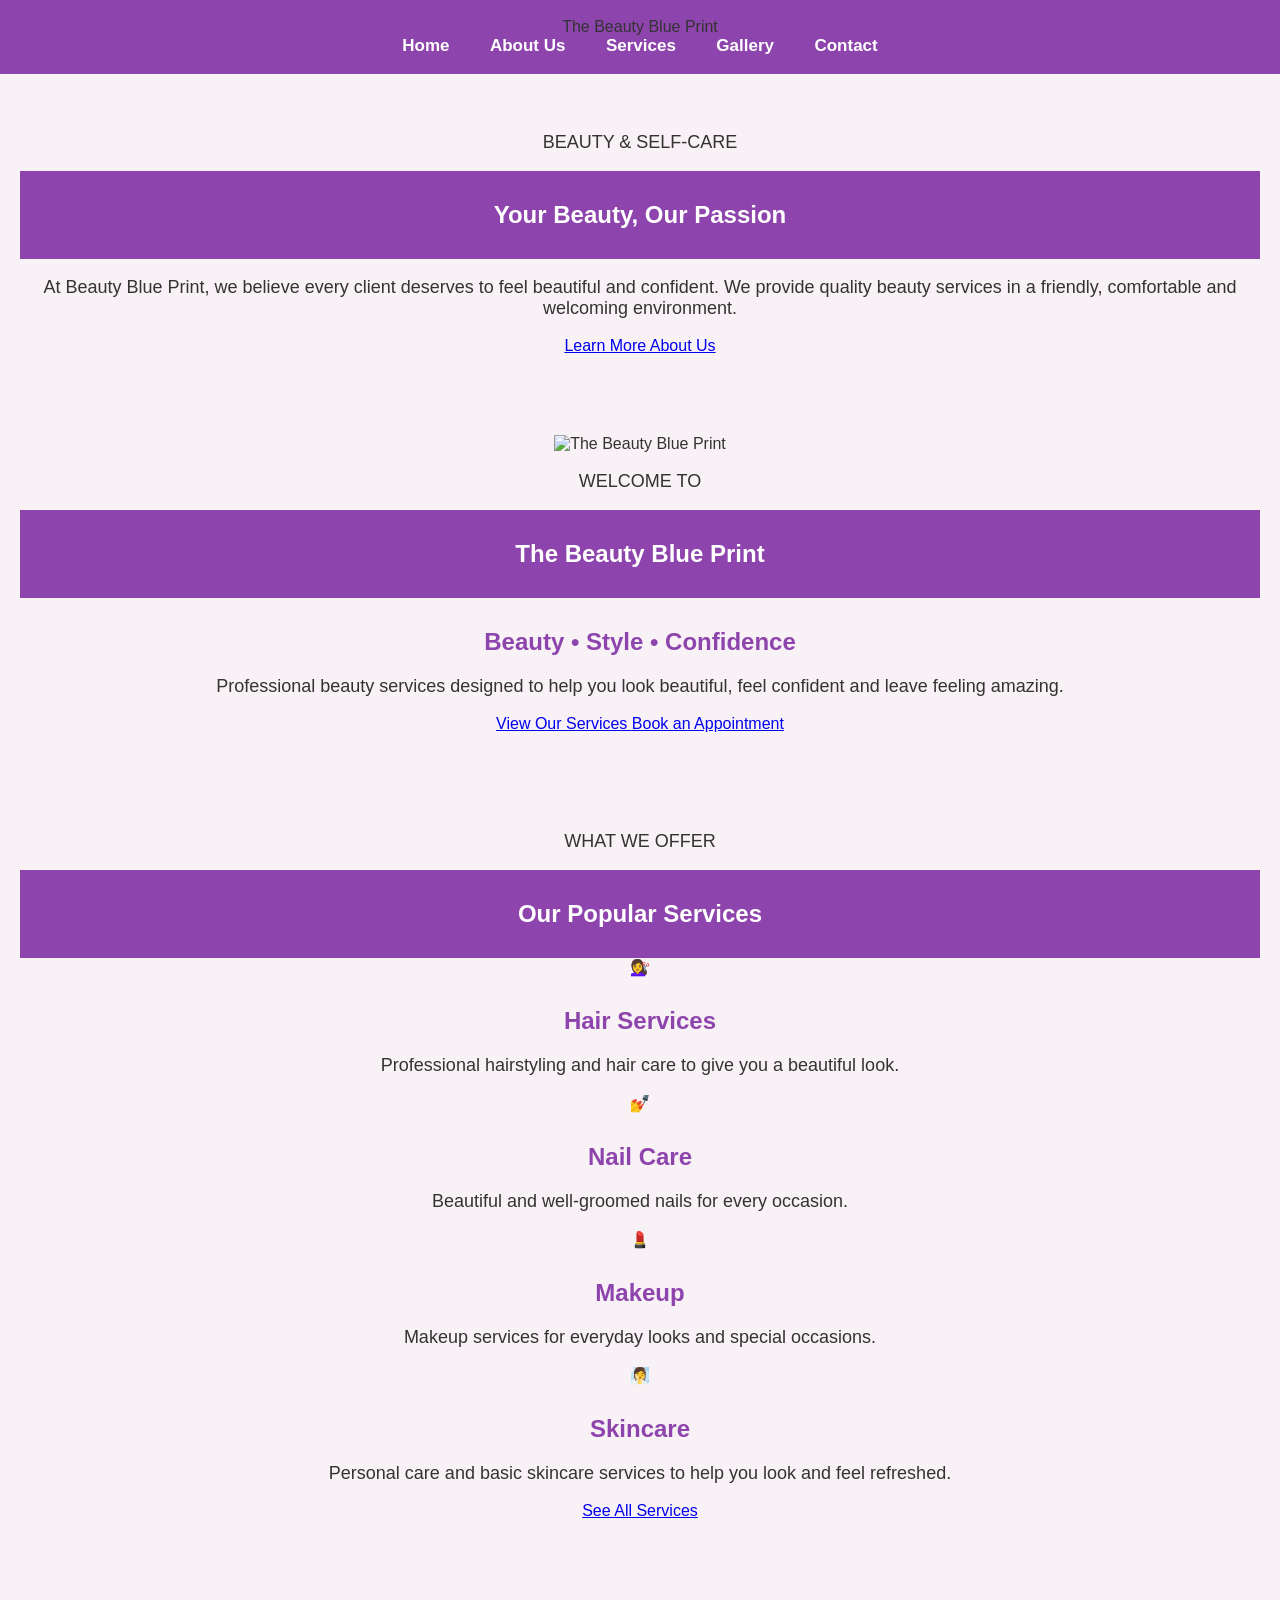
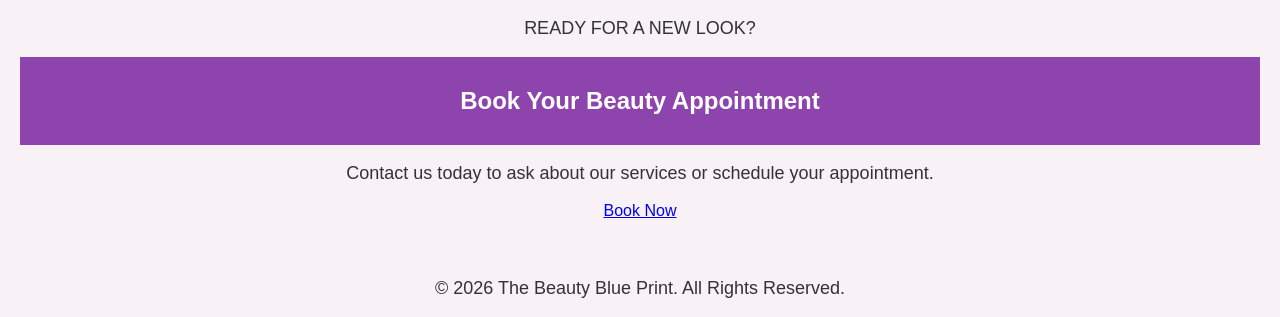
==== index.html @ b33813c7 "Add files via upload" ====
<!DOCTYPE html>
<html lang="en">

<head>
    <meta charset="UTF-8">
    <meta name="viewport" content="width=device-width, initial-scale=1.0">

    <title>THE BEAUTY BLUE PRINT| Beauty & Hair Services</title>

    <link rel="stylesheet" href="style.css">
</head>

<body>

<nav>
    <div class="logo">
        The Beauty Blue Print
    </div>

    <div class="nav-links">
        <a href="index.html">Home</a>
        <a href="about.html">About Us</a>
        <a href="services.html">Services</a>
        <a href="gallery.html">Gallery</a>
        <a href="contact.html">Contact</a>
    </div>
</nav>


<!-- HERO SECTION -->



<!-- INTRODUCTION -->

<section class="salon-intro">

    <p class="section-label">BEAUTY & SELF-CARE</p>

    <h1>Your Beauty, Our Passion</h1>

    <p>
        At Beauty Blue Print, we believe every client deserves
        to feel beautiful and confident. We provide quality beauty
        services in a friendly, comfortable and welcoming environment.
    </p>

    <a href="about.html" class="button">
        Learn More About Us
    </a>

</section>
<section class="salon-hero">

    <div class="salon-hero-image">
        <img src="images/hilda.jpg" alt="The Beauty Blue Print">
    </div>

    <div class="salon-hero-content">

        <p class="welcome-text">WELCOME TO</p>

        <h1>The Beauty Blue Print</h1>

        <h2>Beauty • Style • Confidence</h2>

        <p>
            Professional beauty services designed to help you
            look beautiful, feel confident and leave feeling amazing.
        </p>

        <div class="hero-buttons">

            <a href="services.html" class="button">
                View Our Services
            </a>

            <a href="contact.html" class="button secondary-button">
                Book an Appointment
            </a>

        </div>

    </div>

</section>

<!-- FEATURED SERVICES -->

<section class="featured-services">

    <p class="section-label">WHAT WE OFFER</p>

    <h1>Our Popular Services</h1>

    <div class="featured-container">

        <div class="featured-card">
            <div class="service-icon">💇‍♀️</div>
            <h2>Hair Services</h2>
            <p>
                Professional hairstyling and hair care to give
                you a beautiful look.
            </p>
        </div>


        <div class="featured-card">
            <div class="service-icon">💅</div>
            <h2>Nail Care</h2>
            <p>
                Beautiful and well-groomed nails for every occasion.
            </p>
        </div>


        <div class="featured-card">
            <div class="service-icon">💄</div>
            <h2>Makeup</h2>
            <p>
                Makeup services for everyday looks and special occasions.
            </p>
        </div>


        <div class="featured-card">
            <div class="service-icon">🧖‍♀️</div>
            <h2>Skincare</h2>
            <p>
                Personal care and basic skincare services to help
                you look and feel refreshed.
            </p>
        </div>

    </div>

    <a href="services.html" class="button">
        See All Services
    </a>

</section>


<!-- CALL TO ACTION -->

<section class="booking-section">

    <div class="booking-content">

        <p class="section-label">READY FOR A NEW LOOK?</p>

        <h1>Book Your Beauty Appointment</h1>

        <p>
            Contact us today to ask about our services or
            schedule your appointment.
        </p>

        <a href="contact.html" class="button">
            Book Now
        </a>

    </div>

</section>


<footer>

    <p>
        &copy; 2026 The Beauty Blue Print. All Rights Reserved.
    </p>

</footer>


</body>
</html>
---- style.css ----
* {
    box-sizing: border-box;
}

body {
    margin: 0;
    font-family: Arial, sans-serif;
    background-color: #fff8fc;
    color: #333;
}
body {
    font-family: Arial, sans-serif;
    background-color: #f8f1f5;
    margin: 0;
    padding: 0;
    text-align: center;
}

h1 {
    background-color: #8e44ad;
    color: white;
    padding: 30px;
    margin: 0;
}

h2 {
    color: #8e44ad;
    margin-top: 30px;
}

p {
    font-size: 18px;
    color: #333;
}

ul {
    list-style: none;
    padding: 0;
}

li {
    display: inline-block;
    background-color: white;
    padding: 15px 25px;
    margin: 10px;
    border-radius: 8px;
}
    nav {
    background-color: #8e44ad;
    padding: 18px;
    text-align: center;
    position: sticky;
    top: 0;
    z-index: 1000;
}

nav a {
    color: white;
    text-decoration: none;
    margin: 0 18px;
    font-size: 17px;
    font-weight: bold;
}

nav a:hover {
    text-decoration: underline;
}
}

nav a {
    color: white;
    text-decoration: none;
    margin: 0 15px;
    font-size: 18px;
}

nav a:hover {
    text-decoration: underline;
}

section {
    padding: 40px 20px;
}

.service {
   
.service {
    background-color: white;
    padding: 25px;
    margin: 20px auto;
    max-width: 600px;
    border-radius: 12px;
    box-shadow: 0 4px 12px rgba(0, 0, 0, 0.1);
    text-align: center;
}

.service h2 {
    margin-top: 0;
}
.button {
    display: inline-block;
    background-color: #8e44ad;
    color: white;
    padding: 15px 30px;
    text-decoration: none;
    border-radius: 8px;
    font-size: 18px;
}

.button:hover {
    background-color: #6c3483;
}
.profile-photo {
    width: 180px;
    height: 180px;
    object-fit: cover;
    border-radius: 50%;
    margin: 20px;
}
.whatsapp-button {
    display: inline-block;
    background-color: #25D366;
    color: white;
    padding: 15px 25px;
    text-decoration: none;
    border-radius: 8px;
    font-size: 18px;
    margin-top: 15px;
}

.whatsapp-button:hover {
    opacity: 0.8;
}
footer {
    background-color: #333;
    color: white;
    padding: 20px;
    margin-top: 40px;
}
.tiktok-button {
    display: inline-block;
    background-color: #000;
    color: white;
    padding: 15px 25px;
    text-decoration: none;
    border-radius: 8px;
    font-size: 18px;
    margin-top: 15px;
    margin-left: 10px;
}

.tiktok-button:hover {
    opacity: 0.8;
}
.gallery {
    display: flex;
    justify-content: center;
    flex-wrap: wrap;
    gap: 20px;
    padding: 20px;
}

.gallery img {
    width: 250px;
    height: 250px;
    object-fit: cover;
    border-radius: 10px;
}
section {
    max-width: 900px;
    margin: auto;
    padding: 70px 20px;
}

section h1 {
    font-size: 38px;
    color: #8e44ad;
    text-align: center;
    margin-bottom: 25px;
}

section h2 {
    color: #8e44ad;
}

section p {
    line-height: 1.8;
    font-size: 17px;
}
@media (max-width: 600px) {
.contact-container {
    flex-direction: column;
}

.contact-info,
.contact-form {
    width: 100%;
    box-sizing: border-box;
}
.gallery-container {
    grid-template-columns: 1fr;
}

.gallery-item img {
    height: 250px;
}
    nav a {
        display: block;
        margin: 10px;
    }

    .hero h1 {
        font-size: 30px;
    }

    .gallery img {
        width: 90%;
        height: auto;
    }

    section {
        padding: 40px 15px;
    }
.about-section {
    flex-direction: column;
    text-align: center;
}

.about-image img {
    width: 220px;
    height: 220px;
}

}
/* Professional Hero Section */

.hero {
    min-height: 500px;
    display: flex;
    justify-content: center;
    align-items: center;
    text-align: center;
    padding: 60px 20px;
    background: linear-gradient(to right, #f8e8f5, #fce4ec);
}

.hero-content {
    max-width: 750px;
}

.hero h1 {
    font-size: 55px;
    color: #8e44ad;
    margin-bottom: 10px;
}

.hero h2 {
    font-size: 25px;
    color: #555;
    margin-bottom: 20px;
}

.hero p {
    font-size: 18px;
    line-height: 1.8;
    color: #444;
    margin-bottom: 30px;
}

.hero-buttons {
    display: flex;
    justify-content: center;
    gap: 15px;
    flex-wrap: wrap;
}

.secondary-button {
    background-color: #333;
}

.secondary-button:hover {
    background-color: #555;
}
/* About Section */

.about-section {
    max-width: 1000px;
    margin: auto;
    padding: 80px 20px;
    display: flex;
    align-items: center;
    justify-content: center;
    gap: 60px;
}

.about-image {
    flex: 1;
    text-align: center;
}

.about-image img {
    width: 280px;
    height: 280px;
    object-fit: cover;
    border-radius: 50%;
    box-shadow: 0 5px 20px rgba(0, 0, 0, 0.2);
}

.about-text {
    flex: 1;
}

.about-text h1 {
    color: #8e44ad;
    font-size: 40px;
    margin-bottom: 20px;
}

.about-text p {
    font-size: 17px;
    line-height: 1.8;
    color: #444;
    margin-bottom: 15px;
}
/* Services Section */

.services-section {
    text-align: center;
    padding: 70px 20px;
}

.services-section h1 {
    color: #8e44ad;
    font-size: 40px;
    margin-bottom: 10px;
}

.services-intro {
    font-size: 18px;
    color: #555;
    margin-bottom: 40px;
}

.services-container {
    max-width: 1100px;
    margin: auto;
    display: flex;
    justify-content: center;
    gap: 25px;
    flex-wrap: wrap;
}

.service-card {
    background-color: white;
    width: 280px;
    padding: 30px 25px;
    border-radius: 15px;
    box-shadow: 0 5px 18px rgba(0, 0, 0, 0.12);
    transition: transform 0.3s ease;
}

.service-card:hover {
    transform: translateY(-8px);
}

.service-card h2 {
    color: #8e44ad;
    font-size: 23px;
    margin-bottom: 15px;
}

.service-card p {
    color: #555;
    line-height: 1.7;
}

.service-card ul {
    list-style: none;
    padding: 0;
    margin: 20px 0;
}

.service-card li {
    padding: 8px;
    border-bottom: 1px solid #eee;
}
/* Gallery */

.gallery-section {
    text-align: center;
    padding: 70px 20px;
}

.gallery-section h1 {
    color: #8e44ad;
    font-size: 40px;
    margin-bottom: 10px;
}

.gallery-intro {
    font-size: 18px;
    color: #555;
    margin-bottom: 40px;
}

.gallery-container {
    max-width: 1100px;
    margin: auto;
    display: grid;
    grid-template-columns: repeat(2, 1fr);
    gap: 25px;
}

.gallery-item {
    background-color: white;
    padding: 15px;
    border-radius: 15px;
    box-shadow: 0 5px 18px rgba(0, 0, 0, 0.12);
}

.gallery-item img {
    width: 100%;
    height: 300px;
    object-fit: cover;
    border-radius: 10px;
}

.gallery-item h3 {
    color: #8e44ad;
    margin-bottom: 5px;
}
/* Contact Section */

.contact-section {
    padding: 70px 20px;
    text-align: center;
}

.contact-section h1 {
    color: #8e44ad;
    font-size: 40px;
    margin-bottom: 10px;
}

.contact-intro {
    font-size: 18px;
    color: #555;
    margin-bottom: 40px;
}

.contact-container {
    max-width: 1000px;
    margin: auto;
    display: flex;
    justify-content: center;
    gap: 40px;
    text-align: left;
}

.contact-info,
.contact-form {
    background-color: white;
    padding: 30px;
    border-radius: 15px;
    box-shadow: 0 5px 18px rgba(0, 0, 0, 0.12);
    flex: 1;
}

.contact-info h2,
.contact-form h2 {
    color: #8e44ad;
    margin-top: 0;
}

.contact-info p {
    line-height: 1.8;
    margin: 20px 0;
}

.contact-form label {
    display: block;
    margin-top: 15px;
    margin-bottom: 7px;
    font-weight: bold;
}

.contact-form input,
.contact-form textarea {
    width: 100%;
    padding: 12px;
    border: 1px solid #ddd;
    border-radius: 8px;
    box-sizing: border-box;
    font-size: 16px;
}

.contact-form textarea {
    resize: vertical;
}

.contact-form button {
    margin-top: 20px;
    background-color: #8e44ad;
    color: white;
    border: none;
    padding: 14px 25px;
    border-radius: 8px;
    font-size: 16px;
    cursor: pointer;
}

.contact-form button:hover {
    background-color: #6c3483;
}
footer {
    background-color: #8e44ad;
    color: white;
    text-align: center;
    padding: 25px 20px;
    margin-top: 40px;
}

footer p {
    margin: 0;
    font-size: 15px;
}
.button {
    display: inline-block;
    background-color: #8e44ad;
    color: white;
    padding: 12px 25px;
    border-radius: 8px;
    text-decoration: none;
    font-weight: bold;
    transition: 0.3s;
}

.button:hover {
    background-color: #6c3483;
    transform: translateY(-2px);
}
.intro-section {
    max-width: 850px;
    margin: 50px auto;
    padding: 60px 30px;
    text-align: center;
    background-color: white;
    border-radius: 18px;
    box-shadow: 0 5px 20px rgba(0, 0, 0, 0.08);
}

.intro-section h1 {
    color: #8e44ad;
    font-size: 35px;
    margin-bottom: 20px;
}

.intro-section p {
    font-size: 17px;
    line-height: 1.8;
    color: #555;
    margin-bottom: 18px;
}

.intro-section .button {
    margin-top: 15px;
}
.skills-section {
    padding: 70px 20px;
    text-align: center;
}

.skills-section h1 {
    color: #8e44ad;
    font-size: 40px;
    margin-bottom: 10px;
}

.skills-intro {
    color: #555;
    font-size: 18px;
    margin-bottom: 40px;
}

.skills-container {
    max-width: 1100px;
    margin: auto;
    display: grid;
    grid-template-columns: repeat(2, 1fr);
    gap: 25px;
}

.skill-card {
    background-color: white;
    padding: 30px;
    border-radius: 15px;
    box-shadow: 0 5px 18px rgba(0, 0, 0, 0.10);
    transition: transform 0.3s ease;
}

.skill-card:hover {
    transform: translateY(-6px);
}

.skill-card h2 {
    color: #8e44ad;
    margin-bottom: 15px;
}

.skill-card p {
    color: #555;
    line-height: 1.7;
}
@media (max-width: 600px) {
    .skills-container {
        grid-template-columns: 1fr;
    }
}
/* SALON HOMEPAGE */

.logo {
    color: white;
    font-size: 24px;
    font-weight: bold;
    margin-bottom: 10px;
}

.nav-links {
    display: flex;
    justify-content: center;
    flex-wrap: wrap;
}

.salon-hero {
    min-height: 600px;
    display: flex;
    justify-content: center;
    align-items: center;
    text-align: center;
    padding: 60px 20px;

    background: linear-gradient(
        to right,
        #f8e8f5,
        #fce4ec
    );
}

.salon-hero-content {
    max-width: 800px;
}

.welcome-text {
    color: #8e44ad;
    font-size: 16px;
    font-weight: bold;
    letter-spacing: 3px;
}

.salon-hero h1 {
    color: #8e44ad;
    font-size: 58px;
    margin: 15px 0;
}

.salon-hero h2 {
    color: #555;
    font-size: 26px;
    margin-bottom: 20px;
}

.salon-hero p {
    font-size: 18px;
    line-height: 1.8;
    color: #444;
}

.salon-hero .hero-buttons {
    margin-top: 30px;
}

.salon-intro {
    max-width: 850px;
    margin: auto;
    padding: 80px 20px;
    text-align: center;
}

.section-label {
    color: #8e44ad;
    font-size: 14px;
    font-weight: bold;
    letter-spacing: 3px;
}

.salon-intro h1,
.featured-services h1,
.booking-section h1 {
    color: #8e44ad;
    font-size: 40px;
    margin-bottom: 20px;
}

.salon-intro p {
    font-size: 18px;
    line-height: 1.8;
    color: #555;
    margin-bottom: 25px;
}

.featured-services {
    padding: 80px 20px;
    text-align: center;
    background-color: #fff0f7;
}

.featured-container {
    max-width: 1100px;
    margin: 40px auto;
    display: grid;
    grid-template-columns: repeat(4, 1fr);
    gap: 20px;
}

.featured-card {
    background-color: white;
    padding: 30px 20px;
    border-radius: 15px;
    box-shadow: 0 5px 18px rgba(0, 0, 0, 0.10);
    transition: transform 0.3s ease;
}

.featured-card:hover {
    transform: translateY(-8px);
}

.service-icon {
    font-size: 45px;
    margin-bottom: 15px;
}

.featured-card h2 {
    color: #8e44ad;
}

.featured-card p {
    color: #555;
    line-height: 1.7;
}

.booking-section {
    padding: 90px 20px;
    text-align: center;
    background: linear-gradient(
        to right,
        #f8e8f5,
        #fce4ec
    );
}

.booking-content {
    max-width: 700px;
    margin: auto;
}

.booking-section p {
    color: #555;
    font-size: 18px;
    line-height: 1.7;
    margin-bottom: 25px;
}

@media (max-width: 800px) {

    .featured-container {
        grid-template-columns: repeat(2, 1fr);
    }

    .salon-hero h1 {
        font-size: 42px;
    }

}

@media (max-width: 600px) {

    .featured-container {
        grid-template-columns: 1fr;
    }

    .salon-hero h1 {
        font-size: 35px;
    }

    .salon-hero h2 {
        font-size: 21px;
    }

    .logo {
        font-size: 21px;
    }

}
/* ABOUT SALON PAGE */

.page-header {
    text-align: center;
    padding: 80px 20px;
    background: linear-gradient(
        to right,
        #f8e8f5,
        #fce4ec
    );
}

.page-header h1 {
    color: #8e44ad;
    font-size: 45px;
    margin: 15px 0;
}

.page-header p:last-child {
    color: #555;
    font-size: 18px;
}


.about-salon {
    max-width: 1050px;
    margin: auto;
    padding: 80px 20px;

    display: flex;
    align-items: center;
    gap: 60px;
}

.about-salon-image {
    flex: 1;
    text-align: center;
}

.about-salon-image img {
    width: 350px;
    height: 350px;
    object-fit: cover;
    border-radius: 20px;

    box-shadow: 0 8px 25px rgba(0, 0, 0, 0.15);
}

.about-salon-text {
    flex: 1;
}

.about-salon-text h1 {
    color: #8e44ad;
    font-size: 38px;
    margin: 10px 0 20px;
}

.about-salon-text p {
    color: #555;
    font-size: 17px;
    line-height: 1.8;
    margin-bottom: 18px;
}


.why-us {
    padding: 80px 20px;
    text-align: center;
    background-color: #fff0f7;
}

.why-us h1 {
    color: #8e44ad;
    font-size: 38px;
    margin-bottom: 40px;
}

.why-container {
    max-width: 1000px;
    margin: auto;

    display: grid;
    grid-template-columns: repeat(3, 1fr);
    gap: 25px;
}

.why-card {
    background-color: white;
    padding: 30px 20px;
    border-radius: 15px;

    box-shadow: 0 5px 18px rgba(0, 0, 0, 0.10);
}

.why-icon {
    font-size: 40px;
    margin-bottom: 10px;
}

.why-card h2 {
    color: #8e44ad;
}

.why-card p {
    color: #555;
    line-height: 1.7;
}


@media (max-width: 700px) {

    .about-salon {
        flex-direction: column;
        text-align: center;
    }

    .about-salon-image img {
        width: 280px;
        height: 280px;
    }

    .why-container {
        grid-template-columns: 1fr;
    }

    .page-header h1 {
        font-size: 35px;
    }

}
/* SERVICES PAGE */

.service-category {
    padding: 70px 20px;
    text-align: center;
}

.service-category h1 {
    color: #8e44ad;
    font-size: 38px;
    margin: 10px 0 35px;
}

.service-list {
    max-width: 1050px;
    margin: auto;

    display: grid;
    grid-template-columns: repeat(3, 1fr);
    gap: 25px;
}

.price-card {
    background-color: white;
    padding: 30px 25px;
    border-radius: 15px;

    box-shadow: 0 5px 18px rgba(0, 0, 0, 0.10);

    transition: transform 0.3s ease;
}

.price-card:hover {
    transform: translateY(-7px);
}

.price-card h2 {
    color: #8e44ad;
    margin-bottom: 15px;
}

.price-card p {
    color: #555;
    line-height: 1.7;
    min-height: 55px;
}

.price-card span {
    display: block;
    margin-top: 20px;

    color: #8e44ad;
    font-size: 20px;
    font-weight: bold;
}

.alternate-section {
    background-color: #fff0f7;
}

@media (max-width: 800px) {

    .service-list {
        grid-template-columns: repeat(2, 1fr);
    }

}

@media (max-width: 600px) {

    .service-list {
        grid-template-columns: 1fr;
    }

}
/* SALON GALLERY */

.salon-gallery {
    padding: 70px 20px;
    background-color: #fff8fc;
}

.gallery-grid {
    max-width: 1100px;
    margin: auto;

    display: grid;
    grid-template-columns: repeat(3, 1fr);
    gap: 25px;
}

.gallery-photo {
    background-color: white;
    border-radius: 15px;
    overflow: hidden;

    box-shadow: 0 5px 18px rgba(0, 0, 0, 0.10);

    transition: transform 0.3s ease;
}

.gallery-photo:hover {
    transform: translateY(-7px);
}

.gallery-photo img {
    width: 100%;
    height: 280px;
    object-fit: cover;
    display: block;
}

.photo-caption {
    padding: 18px;
    text-align: center;
}

.photo-caption h3 {
    color: #8e44ad;
    margin: 0 0 8px;
    font-size: 21px;
}

.photo-caption p {
    color: #555;
    margin: 0;
    line-height: 1.6;
}

@media (max-width: 800px) {

    .gallery-grid {
        grid-template-columns: repeat(2, 1fr);
    }

}

@media (max-width: 600px) {

    .gallery-grid {
        grid-template-columns: 1fr;
    }

    .gallery-photo img {
        height: 300px;
    }

}
<nav>

    <div class="logo">
        The Beauty Blue Print
    </div>

    <div class="nav-links">
        <a href="index.html">Home</a>
        <a href="about.html">About Us</a>
        <a href="services.html">Services</a>
        <a href="gallery.html">Gallery</a>
        <a href="contact.html">Contact</a>
    </div>

</nav>
/* ORGANIZED GALLERY */

.gallery-category {
    padding: 70px 20px;
    text-align: center;
    background-color: #fff8fc;
}

.alternate-gallery {
    background-color: #fff0f7;
}

.gallery-category h1 {
    color: #8e44ad;
    font-size: 38px;
    margin: 10px 0 15px;
}

.category-description {
    max-width: 700px;
    margin: 0 auto 35px;
    color: #555;
    font-size: 17px;
    line-height: 1.7;
}

.gallery-grid {
    max-width: 1100px;
    margin: auto;
    display: grid;
    grid-template-columns: repeat(3, 1fr);
    gap: 25px;
}

.gallery-photo {
    background-color: white;
    border-radius: 15px;
    overflow: hidden;
    box-shadow: 0 5px 18px rgba(0, 0, 0, 0.10);
    transition: transform 0.3s ease;
}

.gallery-photo:hover {
    transform: translateY(-7px);
}

.gallery-photo img {
    width: 100%;
    height: 280px;
    object-fit: cover;
    display: block;
}

.photo-caption {
    padding: 18px;
    text-align: center;
}

.photo-caption h3 {
    color: #8e44ad;
    margin: 0 0 8px;
    font-size: 21px;
}

.photo-caption p {
    color: #555;
    margin: 0;
    line-height: 1.6;
}

/* TABLET */
@media (max-width: 800px) {

    .gallery-grid {
        grid-template-columns: repeat(2, 1fr);
    }

}

/* PHONE */
@media (max-width: 600px) {

    .gallery-grid {
        grid-template-columns: 1fr;
    }

    .gallery-photo img {
        height: 300px;
    }

    .gallery-category h1 {
        font-size: 32px;
    }

}
/* SERVICE BOOKING BUTTON */

.service-button {
    display: inline-block;
    margin-top: 20px;
    padding: 11px 20px;
    background-color: #8e44ad;
    color: white;
    text-decoration: none;
    border-radius: 8px;
    font-weight: bold;
    transition: 0.3s ease;
}

.service-button:hover {
    background-color: #6c3483;
    transform: translateY(-2px);
}
/* HOME HERO IMAGE */

.salon-hero {
    min-height: 600px;
    display: flex;
    justify-content: center;
    align-items: center;
    gap: 60px;
    padding: 70px 30px;
    background: linear-gradient(to right, #f8e8f5, #fce4ec);
}

.salon-hero-image {
    flex: 1;
    text-align: center;
}

.salon-hero-image img {
    width: 380px;
    height: 430px;
    object-fit: cover;
    border-radius: 25px;
    box-shadow: 0 10px 30px rgba(0, 0, 0, 0.15);
}

.salon-hero-content {
    flex: 1;
    max-width: 600px;
}

.secondary-button {
    background-color: white;
    color: #8e44ad;
    border: 2px solid #8e44ad;
    margin-left: 10px;
}

.secondary-button:hover {
    background-color: #8e44ad;
    color: white;
}

@media (max-width: 800px) {

    .salon-hero {
        flex-direction: column;
        text-align: center;
    }

    .salon-hero-image img {
        width: 280px;
        height: 320px;
    }

    .secondary-button {
        margin-left: 0;
        margin-top: 10px;
    }

}
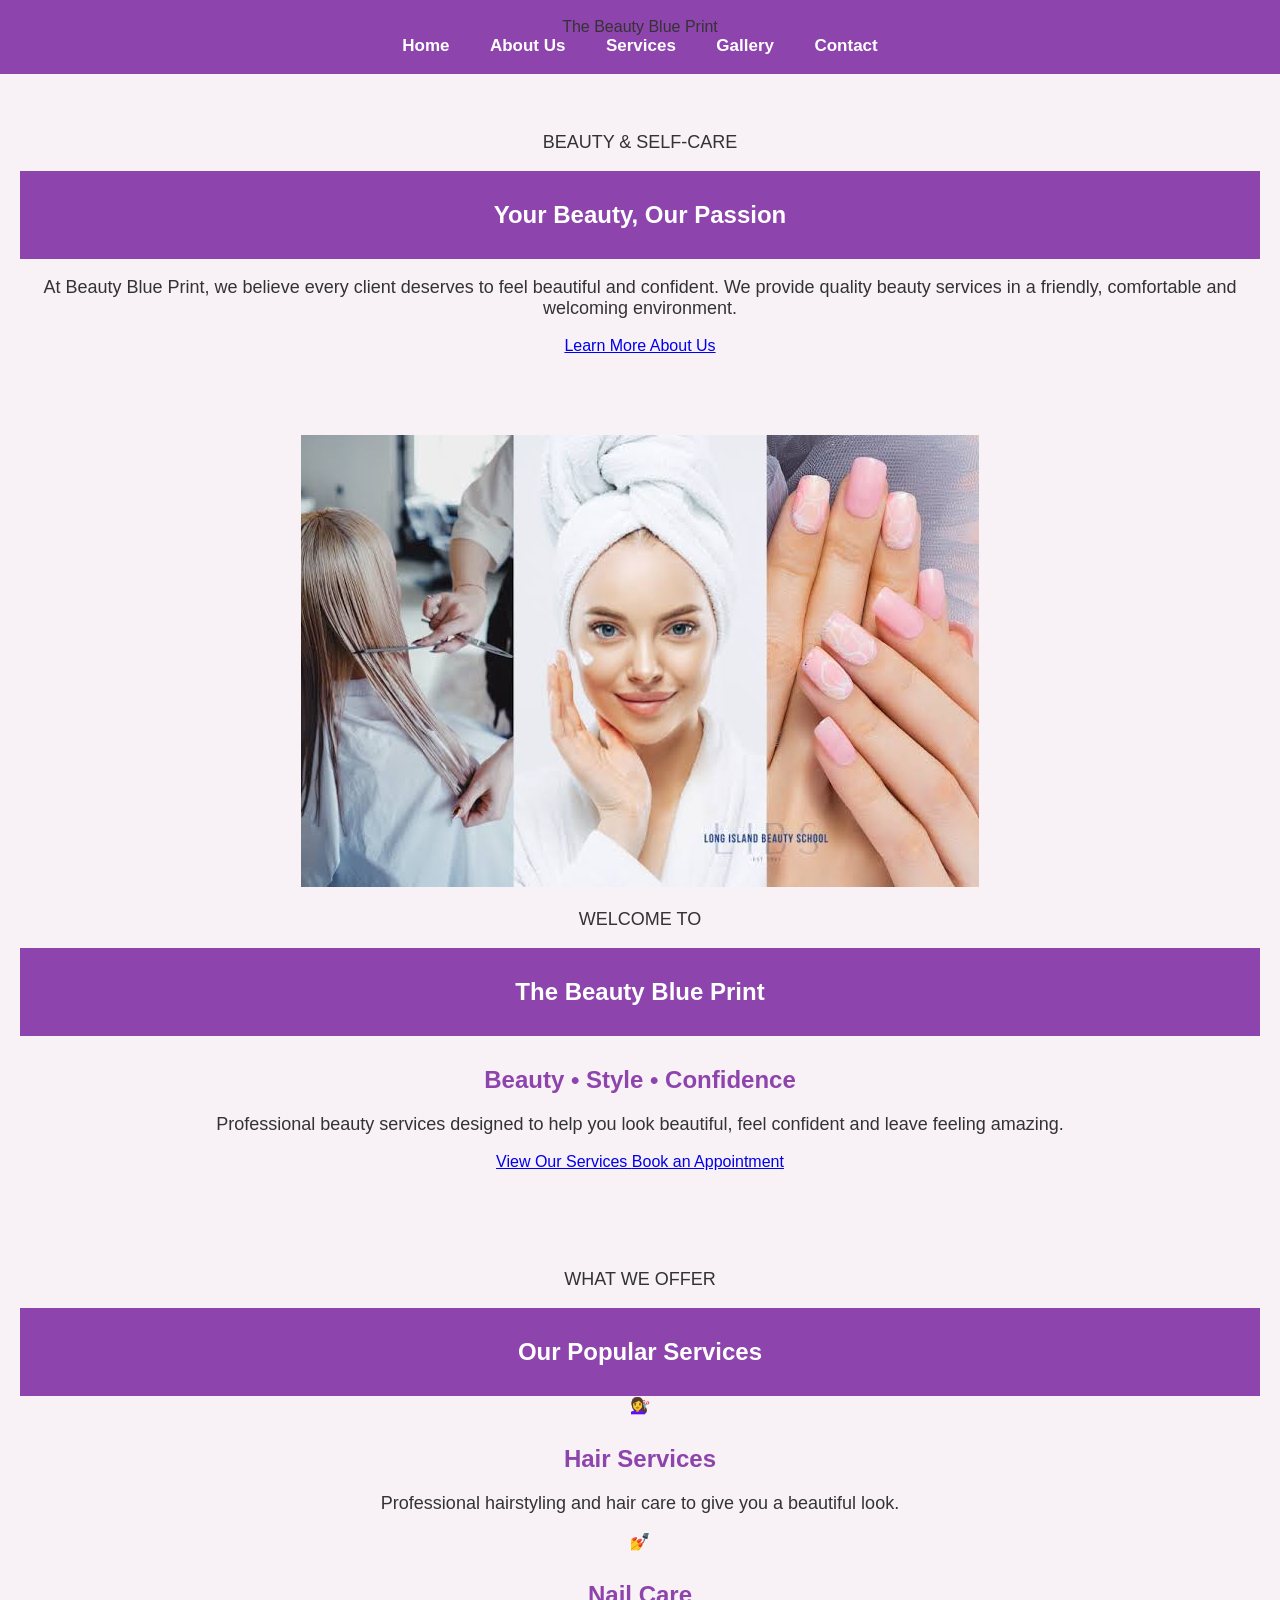
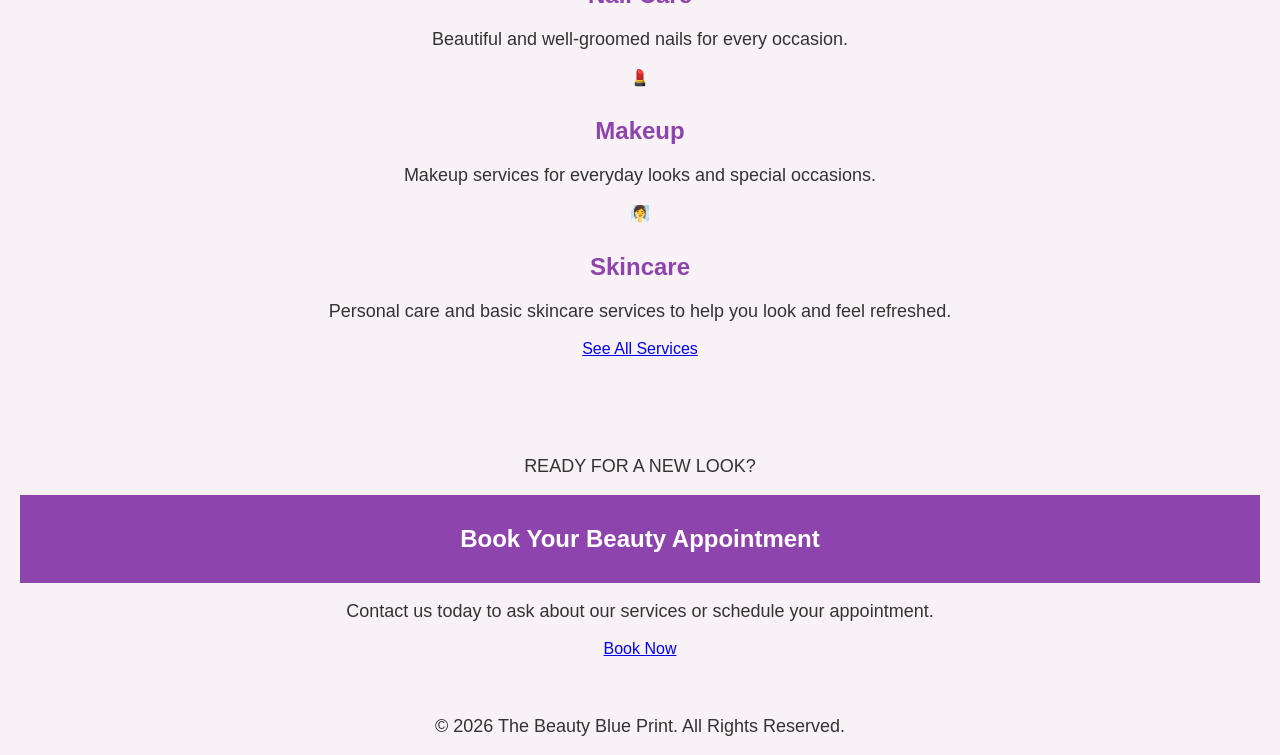
==== commit 546347dd: "Update index.html" ====
--- a/index.html
+++ b/index.html
@@ -4,7 +4,7 @@
 <head>
     <meta charset="UTF-8">
     <meta name="viewport" content="width=device-width, initial-scale=1.0">
-
+<meta name="google-site-verification" content="_7dUMgmmFIQ9QxiBNB0x9amPibykLnRYq3ysu6Xx_4o" />
     <title>THE BEAUTY BLUE PRINT| Beauty & Hair Services</title>
 
     <link rel="stylesheet" href="style.css">
@@ -175,4 +175,4 @@
 
 
 </body>
-</html>+</html>
